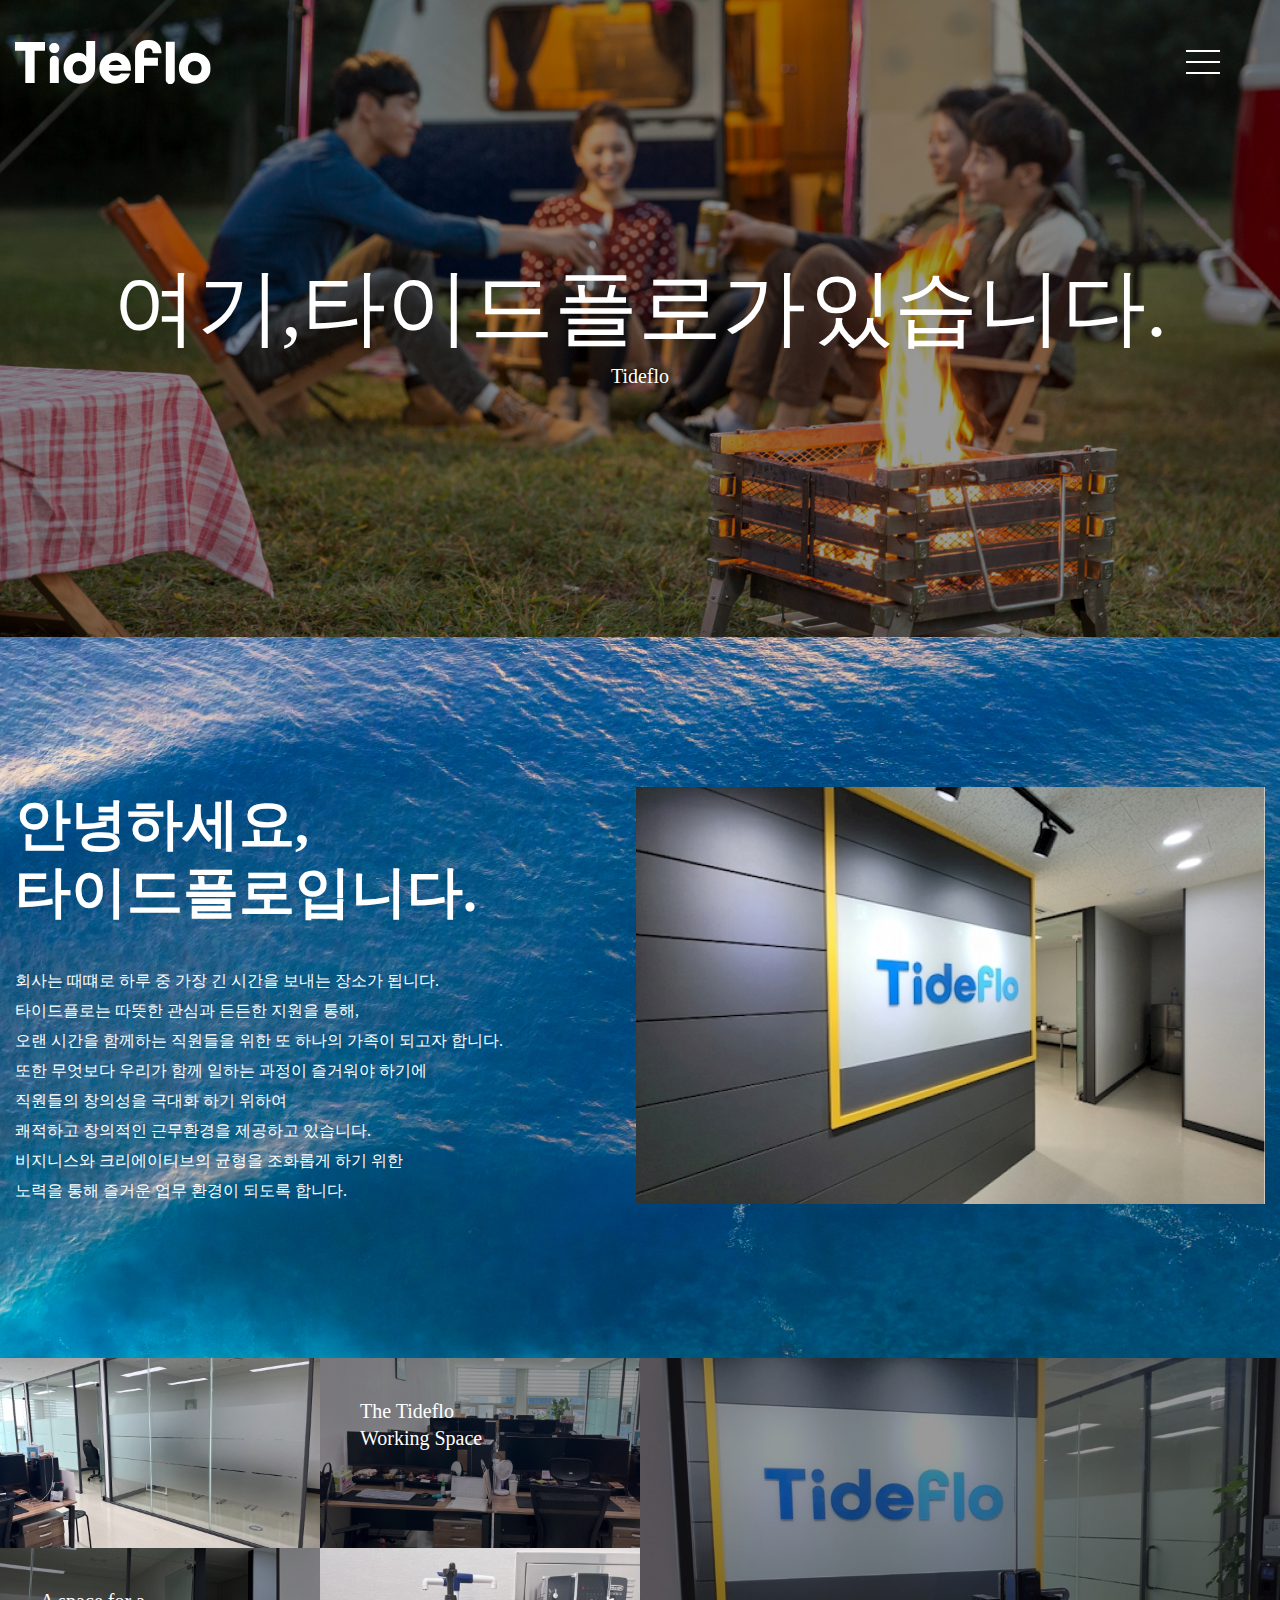
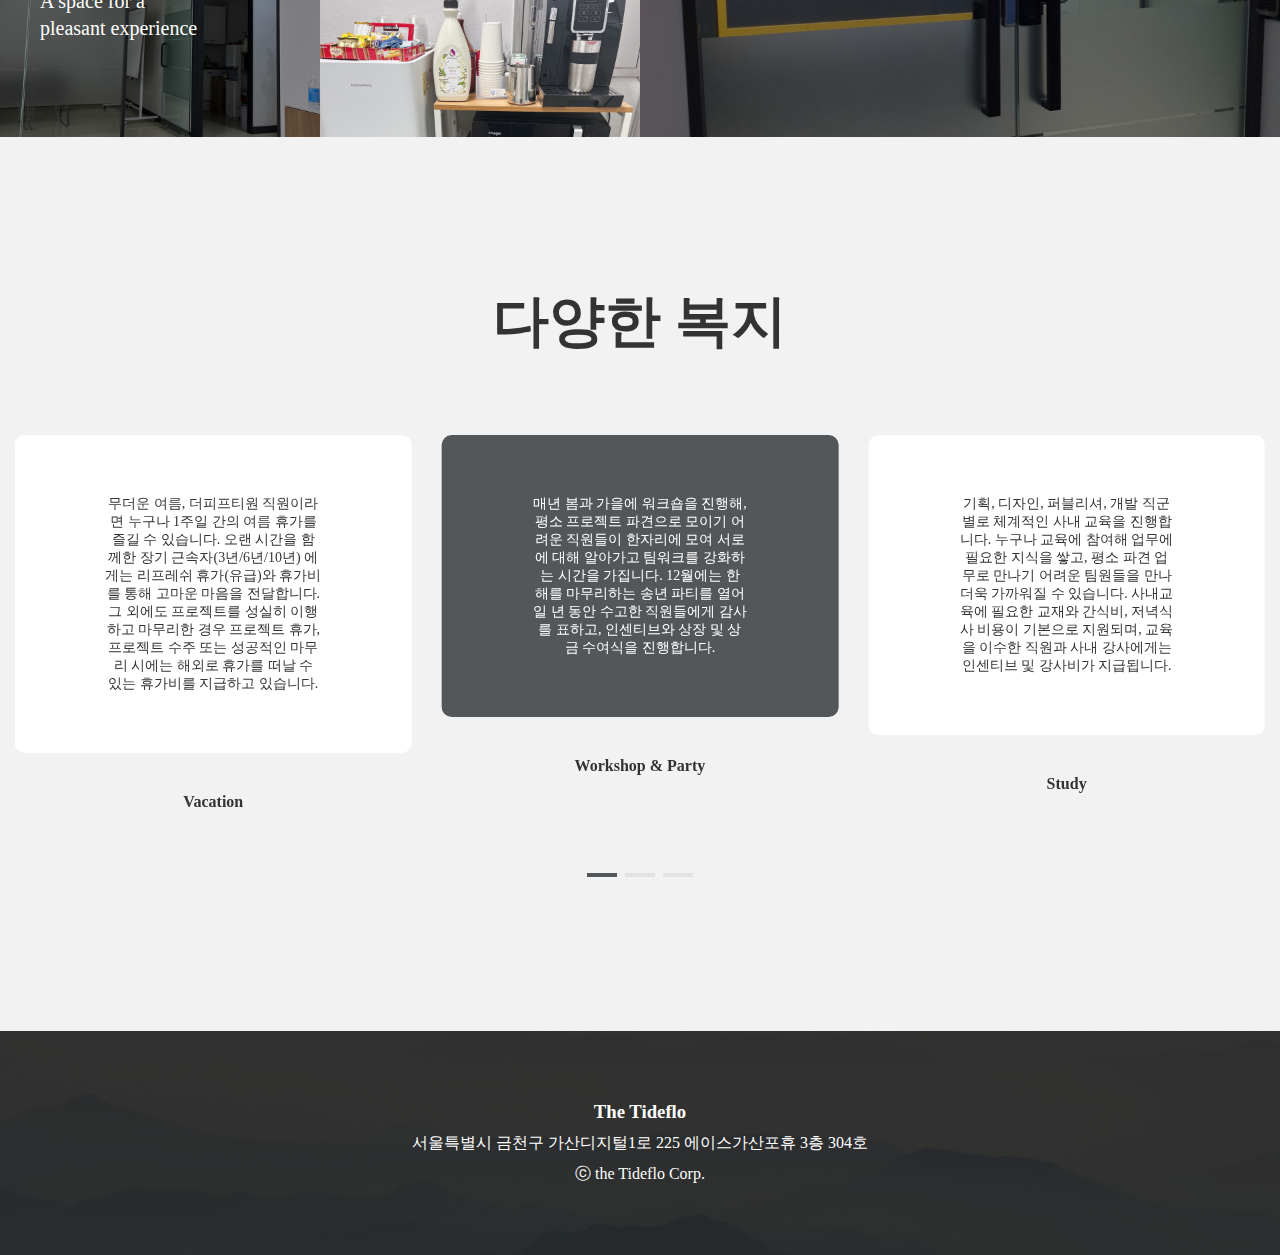
==== culture.html @ 96a8b181 "2022-05-13 first" ====
<!DOCTYPE html>
<html lang="ko">

<head>
    <meta charset="UTF-8">
    <meta http-equiv="X-UA-Compatible" content="IE=edge">
    <meta name="viewport" content="width=device-width, initial-scale=1.0">
    <meta name="description" content="고객과 함께 시너지를 만들어내고 혁신의 선순환 구조를 만들 줄 아는 우리. 지속 가능한 플랫폼의 미래에 타이드플로가 함께합니다.">
    <meta name="og:title" content="타이드플로 - 트렌드를 선도하는 디지털 에이전시">
    <meta name="og:description" content="고객과 함께 시너지를 만들어내고 혁신의 선순환 구조를 만들 줄 아는 우리. 지속 가능한 플랫폼의 미래에 타이드플로가 함께합니다.">
    <meta name="naver-site-verification" content="a3b7aebaa3f7cb383e53a274d312bf84dd3ff3dd">
    <title>Tideflo - 문화</title>

    <!-- 파비콘 -->
    <link rel="apple-touch-icon" sizes="57x57" href="assets/img/favicon/apple-icon-57x57.png">
    <link rel="apple-touch-icon" sizes="60x60" href="/assets/img/favicon/apple-icon-60x60.png">
    <link rel="apple-touch-icon" sizes="72x72" href="/assets/img/favicon/apple-icon-72x72.png">
    <link rel="apple-touch-icon" sizes="76x76" href="/assets/img/favicon/apple-icon-76x76.png">
    <link rel="apple-touch-icon" sizes="114x114" href="/assets/img/favicon/apple-icon-114x114.png">
    <link rel="apple-touch-icon" sizes="120x120" href="/assets/img/favicon/apple-icon-120x120.png">
    <link rel="apple-touch-icon" sizes="144x144" href="/assets/img/favicon/apple-icon-144x144.png">
    <link rel="apple-touch-icon" sizes="152x152" href="/assets/img/favicon/apple-icon-152x152.png">
    <link rel="apple-touch-icon" sizes="180x180" href="/assets/img/favicon/apple-icon-180x180.png">
    <link rel="icon" type="image/png" sizes="192x192" href="/assets/img/favicon/android-icon-192x192.png">
    <link rel="icon" type="image/png" sizes="32x32" href="/assets/img/favicon/favicon-32x32.png">
    <link rel="icon" type="image/png" sizes="96x96" href="/assets/img/favicon/favicon-96x96.png">
    <link rel="icon" type="image/png" sizes="16x16" href="/assets/img/favicon/favicon-16x16.png">
    <link rel="manifest" href="/assets/img/favicon/manifest.json">
    <meta name="msapplication-TileColor" content="#ffffff">
    <meta name="msapplication-TileImage" content="/assets/img/favicon/ms-icon-144x144.png">
    <meta name="theme-color" content="#222">

    <link rel="stylesheet" href="assets/css/common/common.css">
    <link rel="stylesheet" href="assets/css/common/layout.css">
    <link rel="stylesheet" href="assets/css/common/button.css">
    <link rel="stylesheet" href="assets/css/common/style.css">
    <link rel="stylesheet" href="assets/css/scss/layout.css">
    <link rel="stylesheet" href="assets/css/scss/culture.css">
    <link rel="stylesheet" href="assets/css/scss/animation.css">

    <!-- Material-Icon -->
    <link rel="stylesheet"
        href="https://fonts.sandbox.google.com/css2?family=Material+Symbols+Outlined:opsz,wght,FILL,GRAD@20..48,100..700,0..1,-50..200" />
    <!-- Material-Icon -->

    <!-- Swiper -->
    <link rel="stylesheet" href="assets/css/plugin/swiper-bundle.min.css">
    <!-- Swiper -->

    <script src="assets/js/lib/jquery.js"></script>
    <script src="assets/js/layout/header.js"></script>

</head>

<body>

    <header>
        <div class="header_inner">
            <h1 class="logo"><a href="#;"><img src="assets/img/common/logo.svg" alt="Logo"> </a></h1>
            <button id="gnb_btn">
                <span></span>
                <span></span>
                <span></span>
            </button>
        </div>
        <nav>
            <div class="nav_inner">
                <ul class="gnb">
                    <li><a href="#;">Home</a></li>
                    <li><a href="#;">Culture</a></li>
                    <li><a href="#;">Recruit</a></li>
                    <li><a href="#;">Contact us</a></li>
                </ul>
            </div>
        </nav>
    </header>

    <section class="section culture_visual_main">
        <div class="culture_visual_pos">
            <div class="culture_visual_overlay"></div>
            <div class="culture_visual_img">
                <img src="assets/img/layout/culture/visual.jpg" alt="img">
            </div>
            <div class="culture_visual_txt">
                <p>
                    <span>여기, </span><span> 타이드플로가</span> <span>있습니다.</span>
                </p>
                <span>Tideflo</span>
            </div>
        </div>
    </section>

    <section class="section culture_con01">
        <div class="con01_bg" style="background-image:url(./assets/img/layout/culture/con01_bg.jpg);">
            <div class="container">
                <div>
                    <div class="txt_box">
                        <h3>
                            안녕하세요,<br>
                            타이드플로입니다.
                        </h3>
                        <p>
                            회사는 때떄로 하루 중 가장 긴 시간을 보내는 장소가 됩니다.<br>
                            타이드플로는 따뜻한 관심과 든든한 지원을 통해,<br>
                            오랜 시간을 함께하는 직원들을 위한 또 하나의 가족이 되고자 합니다.<br>
                            또한 무엇보다 우리가 함께 일하는 과정이 즐거워야 하기에<br>
                            직원들의 창의성을 극대화 하기 위하여<br>
                            쾌적하고 창의적인 근무환경을 제공하고 있습니다.<br>
                            비지니스와 크리에이티브의 균형을 조화롭게 하기 위한<br>
                            노력을 통해 즐거운 업무 환경이 되도록 합니다.
                        </p>
                    </div>
                    <div class="img_box">
                        <img src="assets/img/layout/culture/con01_right_img.jpg" alt="img">
                    </div>
                </div>
            </div>
        </div>
    </section>

    <section class="section culture_con02">
        <div>
            <div class="left_box">
                <div>
                    <img src="assets/img/layout/culture/con02_img01.jpg" alt="img">
                </div>
                <div>
                    <p>
                        The Tideflo<br>
                        Working Space
                    </p>
                    <img src="assets/img/layout/culture/con02_img02.jpg" alt="img">
                    <div class="overlay"></div>
                </div>
                <div>
                    <p>
                        A space for a<br>
                        pleasant experience
                    </p>
                    <img src="assets/img/layout/culture/con02_img03.jpg" alt="img">
                    <div class="overlay"></div>
                </div>
                <div>
                    <img src="assets/img/layout/culture/con02_img04.jpg" alt="img">
                </div>
            </div>
            <div class="right_box">
                <div>
                    <img src="assets/img/layout/culture/con02_img05.jpg" alt="img">
                    <div class="overlay"></div>
                </div>
            </div>
        </div>
    </section>

    <section class="section culture_con03">
        <div class="con03_bg">
            <h2>다양한 복지</h2>

            <div class="swiper mySwiper">
                <div class="swiper-wrapper">

                    <div class="swiper-slide">
                        <div class="txt_wrap">
                            <div class="txt_padding">
                                <div>
                                    <p>
                                        매년 봄과 가을에 워크숍을 진행해, 평소 프로젝트 파견으로 모이기
                                        어려운 직원들이 한자리에 모여 서로에 대해 알아가고 팀워크를 강화하는
                                        시간을 가집니다. 12월에는 한 해를 마무리하는 송년 파티를 열어 일 년 동안
                                        수고한 직원들에게 감사를 표하고, 인센티브와 상장 및 상금 수여식을
                                        진행합니다.
                                    </p>
                                </div>
                            </div>
                        </div>
                        <h4>Workshop & Party</h4>
                    </div>
                    <div class="swiper-slide">
                        <div class="txt_wrap">
                            <div class="txt_padding">
                                <div>
                                    <p>
                                        기획, 디자인, 퍼블리셔, 개발 직군 별로 체계적인 사내 교육을 진행합니다.
                                        누구나 교육에 참여해 업무에 필요한 지식을 쌓고, 평소 파견 업무로
                                        만나기 어려운 팀원들을 만나 더욱 가까워질 수 있습니다. 사내교육에
                                        필요한 교재와 간식비, 저녁식사 비용이 기본으로 지원되며, 교육을 이수한
                                        직원과 사내 강사에게는 인센티브 및 강사비가 지급됩니다.
                                    </p>
                                </div>
                            </div>
                        </div>
                        <h4>Study</h4>
                    </div>
                    <div class="swiper-slide">
                        <div class="txt_wrap">
                            <div class="txt_padding">
                                <div>
                                    <p>
                                        무더운 여름, 더피프티원 직원이라면 누구나 1주일 간의 여름 휴가를
                                        즐길 수 있습니다. 오랜 시간을 함께한 장기 근속자(3년/6년/10년) 에게는
                                        리프레쉬 휴가(유급)와 휴가비를 통해 고마운 마음을 전달합니다.
                                        그 외에도 프로젝트를 성실히 이행하고 마무리한 경우 프로젝트 휴가,
                                        프로젝트 수주 또는 성공적인 마무리 시에는 해외로 휴가를 떠날 수 있는
                                        휴가비를 지급하고 있습니다.
                                    </p>
                                </div>
                            </div>
                        </div>
                        <h4>Vacation</h4>
                    </div>

                </div>
                <div class="swiper-pagination"></div>
            </div>
        </div>
    </section>

    <footer>
        <div class="footer_wrap">
            <div class="footer_cont">
                <div class="footer_desc">
                    <h3>The Tideflo</h3>
                    <address>
                        <p>서울특별시 금천구 가산디지털1로 225 에이스가산포휴 3층 304호</p>
                    </address>
                    <copyright>ⓒ the Tideflo Corp.</copyright>
                </div>
            </div>
        </div>
    </footer>

    <script src="assets/js/plugin/swiper-bundle.min.js"></script>

    <script>
        var swiper = new Swiper(".mySwiper", {
            slidesPerView: 3,
            autoplay:true,
            centeredSlides: true,
            spaceBetween: 30,
            slidesPerGroup: 1,
            loop: Infinity,
            loopFillGroupWithBlank: true,
            pagination: {
                el: ".swiper-pagination",
                clickable: true,
            },
            breakpoints: { //반응형 조건 속성
                320: { //640 이상일 경우
                slidesPerView: 1, //레이아웃 2열
                },
                640: { //640 이상일 경우
                slidesPerView: 1.5, //레이아웃 2열
                },
                1200: {
                slidesPerView: 3,
                },
            }
        });
    </script>

</body>

</html>
---- assets/css/common/common.css ----
﻿html, body {margin:0; padding:0; width:100%; background-color: #fff; font-family: 'NSG R', 'Nanum Gothic', 'sans-serif'  !important; margin:0; color: #000;} 
h1, h2, h3, h4, h5{margin:0;}
dt, dd, dl{margin:0; padding:0;}
ul, ol, li {list-style: none; margin:0; padding:0;}

input, button {outline: none; border:none; color:#333; background:none;}
input::placeholder, textarea::placeholder {color:#aaa; word-break: keep-all;}
button{cursor:pointer; margin:0; padding:0; font-family:'NSG R'}

input{box-sizing:border-box;}
input[type=text], input[type=password] {border:none; height: 40px; font-size: 16px; vertical-align: top; font-family: 'NSG R' !important;}
textarea {width:100%; border:none; font-size: 16px; font-family: 'NSG R' !important; outline: none; resize: none; line-height: 24px; border-radius: 5px; min-height: 100px;}

a {text-decoration: none; color:#000;}
a, span {display:inline-block;}
p {margin:0; padding:0;}
a, span, p {word-break: break-all;}
a, button, span, input, ul, li, div {-webkit-tap-highlight-color : transparent; }
table {border-spacing: 0; border-collapse:collapse;}
---- assets/css/common/layout.css ----
body{background:#fff; font-family: 'NSG R'; color:#333;}
---- assets/css/common/button.css ----
﻿.btn {cursor:pointer; outline: none; display: inline-block; -ms-user-select: none; -moz-user-select: -moz-none; -webkit-user-select: none; -khtml-user-select: none; user-select:none; cursor: pointer; padding:0;}
.btn:hover{background-color:#000; color:#fff;}

.btn-default {cursor: default;}
.btn.default-cursor {cursor: default;}

.btn-primary{height:50px; line-height:48px; color:#333; border:1px solid #333; box-sizing:border-box; border-radius:5px;}
.btn-blue {background-color:#4499F3; height:50px; line-height:48px; color:#fff; box-sizing:border-box; border-radius:5px;}
.btn-gray {background-color:#f4f4f4; height:50px; line-height:48px; color:#333; box-sizing:border-box; border-radius:5px;}
.btn-white {border:1px solid white; color:white !important; border-radius:60px; height:50px; line-height:48px; border-radius: 60px; color:rgba(0, 0, 0, 0.7);}

.btn-underline {border-bottom:1px solid #fff; height:50px; line-height:48px; padding:0; color:rgba(255, 255, 255, 0.7);}
.btn-disabled {opacity: 0.3;}
---- assets/css/common/style.css ----
﻿@font-face {
	font-family: 'NSG B'; /* 폰트 패밀리 이름 주기*/
	src: url('../../font/NotoSansCJKkr-Bold.otf'); /*폰트 파일 주소*/
}

@font-face {
	font-family: 'NSG L'; /* 폰트 패밀리 이름 주기*/
	src: url('../../font/NotoSansCJKkr-Light.otf'); /*폰트 파일 주소*/
}

@font-face {
	font-family: 'NSG M'; /* 폰트 패밀리 이름 주기*/
	src: url('../../font/NotoSansCJKkr-Medium.otf'); /*폰트 파일 주소*/
}

@font-face {
	font-family: 'NSG R'; /* 폰트 패밀리 이름 주기*/
	src: url('../../font/NotoSansCJKkr-Regular.otf'); /*폰트 파일 주소*/
}

@font-face {
	font-family: 'NSG T'; /* 폰트 패밀리 이름 주기*/
	src: url('../../font/NotoSansCJKkr-Thin.otf'); /*폰트 파일 주소*/
}

@import url(http://fonts.googleapis.com/earlyaccess/nanumgothic.css);

@font-face {
	font-family: 'Material Icons';
	font-style: normal;
	font-weight: 400;
	src: url(https://example.com/MaterialIcons-Regular.eot); /* For IE6-8 */
	src: local('Material Icons'),
	  local('MaterialIcons-Regular'),
	  url(https://example.com/MaterialIcons-Regular.woff2) format('woff2'),
	  url(https://example.com/MaterialIcons-Regular.woff) format('woff'),
	  url(https://example.com/MaterialIcons-Regular.ttf) format('truetype');
  }

  .material-icons {
    font-family: 'Material Icons';
    font-weight: normal;
    font-style: normal;
    font-size: 24px;  /* Preferred icon size */
    display: inline-block;
    line-height: 1;
    text-transform: none;
    letter-spacing: normal;
    word-wrap: normal;
    white-space: nowrap;
    direction: ltr;
  
    /* Support for all WebKit browsers. */
    -webkit-font-smoothing: antialiased;
    /* Support for Safari and Chrome. */
    text-rendering: optimizeLegibility;
  
    /* Support for Firefox. */
    -moz-osx-font-smoothing: grayscale;
  
    /* Support for IE. */
    font-feature-settings: 'liga';
  }

.card {background-color: #fff; box-shadow: 0px 2px 6px rgba(0, 0, 0, 0.2); border-radius: 5px;}
.card-blue {background-color: #2f36bb; box-shadow: 0px 2px 6px rgba(0, 0, 0, 0.2); border-radius: 5px;}

.text-overflow {overflow: hidden; text-overflow: ellipsis; white-space: nowrap;}
.text-overflow-line2 {overflow: hidden; text-overflow: ellipsis; white-space: normal; word-wrap: break-word; display: -webkit-box !important; -webkit-line-clamp: 2; -webkit-box-orient: vertical;}
.text-overflow-line3 {overflow: hidden; text-overflow: ellipsis; white-space: normal; word-wrap: break-word; display: -webkit-box !important; -webkit-line-clamp: 3; -webkit-box-orient: vertical;}

.o-hidden {overflow: hidden;}
.o-auto {overflow: auto;}
.o-visible {overflow: visible;}

.oy-hidden {overflow-y: hidden;}
.oy-auto {overflow-y: auto;}
.oy-visible {overflow-y: visible;}

.ox-hidden {overflow-x: hidden;}
.ox-auto {overflow-x: auto;}
.ox-visible {overflow-x: visible;}

.text-center {text-align: center;}
.text-left {text-align: left;}
.text-right {text-align: right;}

.f-bold {font-family: 'NSG B' !important;}
.f-light {font-family: 'NSG L' !important;}
.f-medium {font-family: 'NSG M' !important;}
.f-regular {font-family: 'NSG R' !important;}
.f-thin {font-family: 'NSG T' !important;}

.f-os-b {font-family: 'OS B' !important;}
.f-os-l {font-family: 'OS L' !important;}
.f-os-eb {font-family: 'OS EB' !important;}
.f-os-r {font-family: 'OS R' !important;}
.f-os-sb {font-family: 'OS SB' !important;}

.position-relative {position: relative;}
.position-absolute {position: absolute;}
.position-fixed {position: fixed;}

.position-l0 {left:0;}
.position-l5 {left:5px;}
.position-l10 {left:10px;}
.position-l15 {left:15px;}
.position-l20 {left:20px;}
.position-l25 {left:25px;}
.position-l30 {left:30px;}
.position-per-l50 {left:50%;}

.position-r0 {right:0;}
.position-r5 {right:5px;}
.position-r10 {right:10px;}
.position-r15 {right:15px;}
.position-r20 {right:20px;}
.position-r25 {right:25px;}
.position-r30 {right:30px;}
.position-per-r50 {right:50%;}

.position-t0 {top:0;}
.position-t5 {top:5px;}
.position-t10 {top:10px;}
.position-t15 {top:15px;}
.position-t20 {top:20px;}
.position-t25 {top:25px;}
.position-t30 {top:30px;}
.position-per-t50 {top:50%;}

.position-b0 {bottom:0;}
.position-b5 {bottom:5px;}
.position-b10 {bottom:10px;}
.position-b15 {bottom:15px;}
.position-b20 {bottom:20px;}
.position-b25 {bottom:25px;}
.position-b30 {bottom:30px;}
.position-per-b50 {bottom:50%;}

.space-nw {white-space: nowrap;}

.f-size58 {font-size:58px;}
.f-size48 {font-size:48px;}
.f-size45 {font-size:45px;}
.f-size44 {font-size:44px;}
.f-size40 {font-size:40px;}
.f-size37 {font-size:37px;}
.f-size36 {font-size:36px;}
.f-size34 {font-size:34px;}
.f-size32 {font-size:32px;}
.f-size28 {font-size:28px;}
.f-size26 {font-size:26px;}
.f-size24 {font-size:24px;}
.f-size22 {font-size:22px;}
.f-size20 {font-size:20px;}
.f-size19 {font-size:19px;}
.f-size18 {font-size:18px;}
.f-size16 {font-size:16px;} 
.f-size15 {font-size:15px;}
.f-size14 {font-size:14px;}
.f-size13 {font-size:13px;}
.f-size12 {font-size:12px;}
.f-size10 {font-size:10px;}
.f-size0 {font-size:0px;}

.f-underline {text-decoration: underline;}
.f-linethrough {text-decoration: line-through;}

.c-base{color:#000000;}
.c-white {color:#fff;}
.c-black {color:#000;}
.c-blue{color:#2f36bb}
.c-green {color:#5CA4B1;}
.c-red {color:#ff0000;}
.c-dark {color:#666666;}
.c-3 {color: #5C5C5C;}
.c-6 {color: #A8A8A8;}
.c-ae {color:#aeaeae;}
.c-9 {color:#BFBFBF;}
.c-yellow {color:#fec926;}



.d-none {display:none !important;}
.d-inline-block {display: inline-block;}
.d-block {display: block;}
.d-inline {display:inline;}
.d-flex {display:flex;}
.d-flex-wrap {flex-wrap: wrap;}
.d-flex-jc {justify-content: center;}
.d-flex-sb {justify-content: space-between;}
.d-flex-ai {align-items: center;}
.d-m-standard {width:360px; padding:0 16px; margin:auto; box-sizing:border-box;}
.d-p-standard {width:360px; padding:0 calc((100% - 360px) / 2);}
.d-h-full {height:100%;}
.d-w-full {width:100%;}
.d-w-half {width:50%;}

.bg-white {background-color:#fff;}
.bg-light {background-color:#FAFAFB;}
.bg-gray {background-color: #f4f4f4;}
.bg-blue{background-color:#2f36bb}

.fload-right {float: right !important;}
.fload-left {float: left !important;}

.vertical-t {vertical-align: top;}
.vertical-m {vertical-align: middle;}
.vertical-b {vertical-align: bottom;}

.margin-auto{margin:auto;}
.margin0 {margin:0px;}
.margin5 {margin:5px;}
.margin10 {margin:10px;}
.margin15 {margin:15px;}
.margin20 {margin:20px;}
.margin25 {margin:25px;}
.margin30 {margin:30px;}
.margin35 {margin:35px;}
.margin40 {margin:40px;}
.margin50 {margin:50px;}
.margin60 {margin:60px;}
.margin65 {margin:65px;}
.margin70 {margin:70px;}
.margin80 {margin:80px;}
.margin90 {margin:90px;}
.margin100 {margin:100px;}

.mb-auto {margin-bottom: auto;}
.mb-0 {margin-bottom:0px;}
.mb-5 {margin-bottom:5px;}
.mb-10 {margin-bottom:10px;}
.mb-15 {margin-bottom:15px;}
.mb-20 {margin-bottom:20px;}
.mb-25 {margin-bottom:25px;}
.mb-30 {margin-bottom:30px;}
.mb-35 {margin-bottom:35px;}
.mb-40 {margin-bottom:40px;}
.mb-50 {margin-bottom:50px;}
.mb-60 {margin-bottom:60px;}
.mb-65 {margin-bottom:65px;}
.mb-70 {margin-bottom:70px;}
.mb-80 {margin-bottom:80px;}
.mb-90 {margin-bottom:90px;}
.mb-100 {margin-bottom:100px;}

.mt-auto {margin-top:auto;}
.mt-0 {margin-top:0px;}
.mt-5 {margin-top:5px;}
.mt-10 {margin-top:10px;}
.mt-15 {margin-top:15px;}
.mt-20 {margin-top:20px;}
.mt-25 {margin-top:25px;}
.mt-30 {margin-top:30px;}
.mt-35 {margin-top:35px;}
.mt-40 {margin-top:40px;}
.mt-45 {margin-top:45px;}
.mt-50 {margin-top:50px;}
.mt-60 {margin-top:60px;}
.mt-65 {margin-top:65px;}
.mt-70 {margin-top:70px;}
.mt-80 {margin-top:80px;}
.mt-90 {margin-top:90px;}
.mt-100 {margin-top:100px;}

.ml-auto {margin-left:auto;}
.ml-0 {margin-left:0px;}
.ml-5 {margin-left:5px;}
.ml-10 {margin-left:10px;}
.ml-15 {margin-left:15px;}
.ml-20 {margin-left:20px;}
.ml-25 {margin-left:25px;}
.ml-30 {margin-left:30px;}
.ml-35 {margin-left:35px;}
.ml-40 {margin-left:40px;}
.ml-50 {margin-left:50px;}
.ml-60 {margin-left:60px;}
.ml-65 {margin-left:65px;}
.ml-70 {margin-left:70px;}
.ml-80 {margin-left:80px;}
.ml-90 {margin-left:90px;}
.ml-100 {margin-left:100px;}

.mr-auto {margin-right:auto;}
.mr-0 {margin-right:0px;}
.mr-5 {margin-right:5px;}
.mr-10 {margin-right:10px;}
.mr-15 {margin-right:15px;}
.mr-20 {margin-right:20px;}
.mr-25 {margin-right:25px;}
.mr-30 {margin-right:30px;}
.mr-32 {margin-right:32px;}
.mr-35 {margin-right:35px;}
.mr-40 {margin-right:40px;}
.mr-50 {margin-right:50px;}
.mr-60 {margin-right:60px;}
.mr-65 {margin-right:65px;}
.mr-70 {margin-right:70px;}
.mr-80 {margin-right:80px;}
.mr-90 {margin-right:90px;}
.mr-100 {margin-right:100px;}


.padding0 {padding:0px;}
.padding5 {padding:5px;}
.padding10 {padding:10px;}
.padding15 {padding:15px;}
.padding20 {padding:20px;}
.padding25 {padding:25px;}
.padding30 {padding:30px;}
.padding35 {padding:35px;}
.padding40 {padding:40px;}
.padding50 {padding:50px;}
.padding60 {padding:60px;}
.padding65 {padding:65px;}
.padding70 {padding:70px;}
.padding80 {padding:80px;}
.padding90 {padding:90px;}
.padding100 {padding:100px;}

.pb-0 {padding-bottom:0px;}
.pb-5 {padding-bottom:5px;}
.pb-10 {padding-bottom:10px;}
.pb-15 {padding-bottom:15px;}
.pb-20 {padding-bottom:20px;}
.pb-25 {padding-bottom:25px;}
.pb-30 {padding-bottom:30px;}
.pb-35 {padding-bottom:35px;}
.pb-40 {padding-bottom:40px;}
.pb-50 {padding-bottom:50px;}
.pb-60 {padding-bottom:60px;}
.pb-65 {padding-bottom:65px;}
.pb-70 {padding-bottom:70px;}
.pb-80 {padding-bottom:80px;}
.pb-90 {padding-bottom:90px;}
.pb-100 {padding-bottom:100px;}

.pt-0 {padding-top:0px;}
.pt-5 {padding-top:5px;}
.pt-10 {padding-top:10px;}
.pt-15 {padding-top:15px;}
.pt-20 {padding-top:20px;}
.pt-25 {padding-top:25px;}
.pt-30 {padding-top:30px;}
.pt-35 {padding-top:35px;}
.pt-40 {padding-top:40px;}
.pt-50 {padding-top:50px;}
.pt-60 {padding-top:60px;}
.pt-65 {padding-top:65px;}
.pt-70 {padding-top:70px;}
.pt-80 {padding-top:80px;}
.pt-90 {padding-top:90px;}
.pt-100 {padding-top:100px;}

.pl-0 {padding-left:0px;}
.pl-5 {padding-left:5px;}
.pl-10 {padding-left:10px;}
.pl-15 {padding-left:15px;}
.pl-20 {padding-left:20px;}
.pl-25 {padding-left:25px;}
.pl-30 {padding-left:30px;}
.pl-35 {padding-left:35px;}
.pl-40 {padding-left:40px;}
.pl-50 {padding-left:50px;}
.pl-60 {padding-left:60px;}
.pl-65 {padding-left:65px;}
.pl-70 {padding-left:70px;}
.pl-80 {padding-left:80px;}
.pl-90 {padding-left:90px;}
.pl-100 {padding-left:100px;}

.pr-0 {padding-right:0px;}
.pr-5 {padding-right:5px;}
.pr-10 {padding-right:10px;}
.pr-15 {padding-right:15px;}
.pr-20 {padding-right:20px;}
.pr-25 {padding-right:25px;}
.pr-30 {padding-right:30px;}
.pr-35 {padding-right:35px;}
.pr-40 {padding-right:40px;}
.pr-50 {padding-right:50px;}
.pr-60 {padding-right:60px;}
.pr-65 {padding-right:65px;}
.pr-70 {padding-right:70px;}
.pr-80 {padding-right:80px;}
.pr-90 {padding-right:90px;}
.pr-100 {padding-right:100px;}

hr {margin-top: 20px; margin-bottom: 20px; background-color:#ececec; width: 100%; height:1px; box-shadow: none; border:none}
hr.blue {background-color:#2f36bb;}
hr.white {background-color:#fff; }

.b-shadow{box-shadow:0 2px 6px rgba(0, 0, 0, .2); border-radius:5px;}
.shadow0{box-shadow:none;}
.clearfix:after{content: ''; display:block; clear:both;}

@media(max-width:699px) {
	.d-m-standard {width:90%; margin-left:5%; margin-right:5%;}
	.d-p-standard {width:90%; padding-left:5%; padding-right:5%;}
	.d-w-half {width:50%; padding-left:5%; padding-right:5%; display:inline-block;}
}
---- assets/css/scss/layout.css ----
@charset "UTF-8";
/*반응형 화면 크기*/
/*반응형, 브라우저 크기가 767px 이하일때*/
/*반응형, 브라우저 크기가 768이상, 1023px 이하일때*/
/*반응형, 브라우저 크기가 1024px 이상일때*/
.container {
  width: 100%;
  max-width: 1400px;
  padding: 0 15px;
  margin: 0 auto;
  -webkit-box-sizing: border-box;
          box-sizing: border-box;
}

html {
  font-size: 16px;
}

body {
  background: #fff;
  font-family: 'NSG R';
  color: #333;
}

#wrap {
  position: relative;
  width: 100%;
  height: auto;
}

header {
  position: fixed;
  top: 0;
  width: 100%;
  z-index: 100;
}

header .header_inner {
  display: -webkit-box;
  display: -ms-flexbox;
  display: flex;
  -webkit-box-align: center;
      -ms-flex-align: center;
          align-items: center;
  position: relative;
  width: 100%;
  max-width: 1400px;
  height: 124px;
  margin: 0 auto;
  padding: 40px 15px;
  -webkit-box-sizing: border-box;
          box-sizing: border-box;
  z-index: 1000;
}

header .header_inner .logo {
  position: absolute;
  height: 44px;
  margin: 0;
  padding: 0;
  z-index: 1000;
}

header .header_inner .logo a {
  display: inline-block;
  width: 100%;
  height: 44px;
}

header .header_inner:after {
  content: '';
  clear: both;
  display: block;
}

header .header_inner .text_logo {
  display: none;
  position: absolute;
  left: 50%;
  top: 50%;
  -webkit-transform: translate(-50%, -50%);
          transform: translate(-50%, -50%);
}

header .header_inner #gnb_btn {
  position: absolute;
  right: 60px;
  width: 34px;
  height: 24px;
  z-index: 1000;
}

header .header_inner #gnb_btn span {
  position: absolute;
  display: block;
  width: 100%;
  height: 2px;
  background-color: #fff;
  -webkit-transition: 0.5s;
  transition: 0.5s;
}

header .header_inner #gnb_btn span:nth-child(1) {
  top: 0px;
}

header .header_inner #gnb_btn span:nth-child(2) {
  top: 50%;
  -webkit-transform: translateY(-50%);
          transform: translateY(-50%);
}

header .header_inner #gnb_btn span:nth-child(3) {
  bottom: 0px;
}

header .header_inner #gnb_btn.open span:nth-child(1) {
  -webkit-transform: rotate(45deg);
          transform: rotate(45deg);
  top: 50%;
}

header .header_inner #gnb_btn.open span:nth-child(2) {
  display: none;
}

header .header_inner #gnb_btn.open span:nth-child(3) {
  -webkit-transform: rotate(-45deg);
          transform: rotate(-45deg);
  top: 50%;
}

header nav {
  position: fixed;
  top: 0;
  left: 0;
  right: 0;
  bottom: 0;
  width: 100%;
  height: 100%;
  display: -webkit-box;
  display: -ms-flexbox;
  display: flex;
  -webkit-box-align: center;
      -ms-flex-align: center;
          align-items: center;
  -webkit-box-pack: center;
      -ms-flex-pack: center;
          justify-content: center;
  background: #1c1c1c;
  -webkit-transform: translate(0, -100%);
          transform: translate(0, -100%);
  -webkit-transition: all 900ms cubic-bezier(0.25, 0.46, 0.45, 0.94) 0s;
  transition: all 900ms cubic-bezier(0.25, 0.46, 0.45, 0.94) 0s;
}

header nav .nav_inner .gnb li {
  display: block;
  text-align: center;
  width: 100%;
}

header nav .nav_inner .gnb li a {
  position: relative;
  font-size: 3rem;
  color: #fff;
  font-family: "NSG B";
  opacity: 0.4;
}

header nav .nav_inner .gnb li a::after {
  content: '';
  position: absolute;
  left: 0;
  bottom: 0px;
  width: 1px;
  height: 20px;
  -webkit-transition: all 0.5s;
  transition: all 0.5s;
  z-index: -1;
}

header nav .nav_inner .gnb li a:hover::after {
  width: 100%;
  background: rgba(255, 0, 0, 0.4);
}

header nav .nav_inner .gnb li a:hover {
  opacity: 1;
}

@media (min-width: 768px) and (max-width: 1199px) {
  header .header_inner {
    height: 70px;
    padding: 20px 40px;
  }
  header .header_inner .logo {
    height: 35px;
  }
  header .header_inner .logo a {
    height: 35px;
  }
  header .header_inner #gnb_btn {
    right: 40px;
    width: 34px;
    height: 24px;
  }
  header .header_inner #gnb_btn span:nth-child(1) {
    top: 0px;
  }
  header .header_inner #gnb_btn span:nth-child(2) {
    top: 50%;
    -webkit-transform: translateY(-50%);
            transform: translateY(-50%);
  }
  header .header_inner #gnb_btn span:nth-child(3) {
    bottom: 0px;
  }
}

@media (max-width: 768px) {
  header .header_inner {
    height: 70px;
    padding: 20px 20px;
  }
  header .header_inner .logo {
    height: 35px;
  }
  header .header_inner .logo a {
    height: 35px;
  }
  header .header_inner .logo a img {
    height: 35px;
  }
  header .header_inner #gnb_btn {
    right: 20px;
    width: 34px;
    height: 24px;
  }
}

footer .footer_wrap {
  position: relative;
  background-image: url("../../img/common/footer/footer_bg.jpg");
  background-repeat: no-repeat;
  background-size: cover;
  background-position: center;
  text-align: center;
  padding: 70px 0;
  z-index: 100;
}

footer .footer_wrap .footer_cont .footer_desc {
  color: #fff;
  z-index: 10;
}

footer .footer_wrap .footer_cont .footer_desc h3 {
  font-family: "NSG B";
}

footer .footer_wrap .footer_cont .footer_desc address {
  padding: 10px 0;
  font-style: normal;
}

footer .footer_wrap .footer_cont .footer_desc .copyright {
  font-size: 12px;
}

footer .footer_wrap .footer_cont:after {
  content: '';
  display: block;
  position: absolute;
  top: 0;
  left: 0;
  bottom: 0;
  right: 0;
  background-color: rgba(30, 30, 30, 0.9);
  z-index: -1;
}

header.scrolled {
  -webkit-transition: all 0.3s;
  transition: all 0.3s;
  background-color: rgba(0, 0, 0, 0.8);
  -webkit-box-shadow: 0px 2px 6px rgba(0, 0, 0, 0.2);
          box-shadow: 0px 2px 6px rgba(0, 0, 0, 0.2);
}

.stop-scrolling {
  height: 100%;
  overflow: hidden;
}
/*# sourceMappingURL=layout.css.map */
---- assets/css/scss/culture.css ----
@charset "UTF-8";
/*반응형 화면 크기*/
/*반응형, 브라우저 크기가 767px 이하일때*/
/*반응형, 브라우저 크기가 768이상, 1023px 이하일때*/
/*반응형, 브라우저 크기가 1024px 이상일때*/
section.culture_visual_main .culture_visual_pos {
  height: 100%;
  position: relative;
}

section.culture_visual_main .culture_visual_pos .culture_visual_overlay {
  position: absolute;
  top: 0;
  right: 0;
  bottom: 0;
  left: 0;
  background: rgba(0, 0, 0, 0.4);
}

section.culture_visual_main .culture_visual_pos .culture_visual_img img {
  display: block;
  width: 100%;
  height: 100%;
  -o-object-fit: cover;
     object-fit: cover;
}

section.culture_visual_main .culture_visual_pos .culture_visual_txt {
  width: 100%;
  position: absolute;
  top: 50%;
  left: 50%;
  -webkit-transform: translate(-50%, -50%);
          transform: translate(-50%, -50%);
  color: #fff;
  text-align: center;
}

section.culture_visual_main .culture_visual_pos .culture_visual_txt p span {
  font-size: 84px;
  font-family: "NSG B";
}

section.culture_visual_main .culture_visual_pos .culture_visual_txt > span {
  font-size: 20px;
  font-family: "NSG M";
}

@media (min-width: 768px) and (max-width: 1199px) {
  section.culture_visual_main .culture_visual_pos .culture_visual_txt p span {
    font-size: 72px;
  }
}

@media (max-width: 768px) {
  section.culture_visual_main .culture_visual_pos .culture_visual_txt p span {
    font-size: 36px;
    display: block;
  }
}

section.culture_con01 .con01_bg {
  padding: 150px 0;
  background-repeat: no-repeat;
  background-size: cover;
  background-position: center;
}

section.culture_con01 .con01_bg .container > div {
  display: -webkit-box;
  display: -ms-flexbox;
  display: flex;
  -webkit-box-align: center;
      -ms-flex-align: center;
          align-items: center;
  -webkit-box-pack: justify;
      -ms-flex-pack: justify;
          justify-content: space-between;
}

section.culture_con01 .con01_bg .container > div .txt_box {
  color: #fff;
}

section.culture_con01 .con01_bg .container > div .txt_box h3 {
  font-family: "NSG B";
  font-size: 56px;
  line-height: 68px;
}

section.culture_con01 .con01_bg .container > div .txt_box p {
  padding-top: 40px;
  font-size: 16px;
  line-height: 30px;
}

section.culture_con01 .con01_bg .container > div .img_box img {
  width: 100%;
  height: 100%;
}

@media (min-width: 768px) and (max-width: 1199px) {
  section.culture_con01 .con01_bg {
    padding: 100px 0;
    background-repeat: no-repeat;
    background-size: cover;
    background-position: center;
  }
  section.culture_con01 .con01_bg .container > div {
    display: -webkit-box;
    display: -ms-flexbox;
    display: flex;
    -webkit-box-orient: vertical;
    -webkit-box-direction: normal;
        -ms-flex-direction: column;
            flex-direction: column;
    -webkit-box-align: center;
        -ms-flex-align: center;
            align-items: center;
    -webkit-box-pack: justify;
        -ms-flex-pack: justify;
            justify-content: space-between;
  }
  section.culture_con01 .con01_bg .container > div .txt_box {
    color: #fff;
  }
  section.culture_con01 .con01_bg .container > div .txt_box h3 {
    font-family: "NSG B";
    font-size: 51px;
    line-height: 63px;
  }
  section.culture_con01 .con01_bg .container > div .img_box {
    margin-top: 80px;
  }
  section.culture_con01 .con01_bg .container > div .img_box img {
    width: 100%;
    max-width: 500px;
    height: 100%;
  }
}

@media (max-width: 768px) {
  section.culture_con01 .con01_bg {
    padding: 50px 70px;
  }
  section.culture_con01 .con01_bg .container > div {
    -webkit-box-orient: vertical;
    -webkit-box-direction: normal;
        -ms-flex-direction: column;
            flex-direction: column;
  }
  section.culture_con01 .con01_bg .container > div .txt_box h3 {
    font-size: 26px;
    line-height: 32px;
  }
  section.culture_con01 .con01_bg .container > div .txt_box p {
    padding-top: 20px;
  }
  section.culture_con01 .con01_bg .container > div .img_box {
    margin-top: 40px;
  }
}

section.culture_con02 > div {
  display: -webkit-box;
  display: -ms-flexbox;
  display: flex;
}

section.culture_con02 > div > div {
  width: 50%;
}

section.culture_con02 > div > div > div {
  position: relative;
}

section.culture_con02 > div > div > div p {
  position: absolute;
  top: 40px;
  left: 40px;
  color: #fff;
  font-size: 20px;
  font-family: "NSG M";
  line-height: 27px;
  z-index: 10;
}

section.culture_con02 > div > div > div img {
  width: 100%;
  display: block;
}

section.culture_con02 > div > div > div .overlay {
  position: absolute;
  top: 0;
  right: 0;
  bottom: 0;
  left: 0;
  width: 100%;
  height: 100%;
  background-color: rgba(0, 0, 0, 0.4);
}

section.culture_con02 > div .left_box {
  display: -webkit-box;
  display: -ms-flexbox;
  display: flex;
  -ms-flex-wrap: wrap;
      flex-wrap: wrap;
}

section.culture_con02 > div .left_box div {
  width: 50%;
}

@media (max-width: 768px) {
  section.culture_con02 > div {
    display: block;
  }
  section.culture_con02 > div > div {
    width: 100%;
  }
  section.culture_con02 > div .left_box {
    display: block;
  }
  section.culture_con02 > div .left_box div {
    width: 100%;
  }
}

.section.culture_con03 {
  text-align: center;
  -webkit-box-sizing: border-box;
          box-sizing: border-box;
}

.section.culture_con03 .con03_bg {
  padding: 150px 15px;
  background-color: rgba(0, 0, 0, 0.05);
}

.section.culture_con03 .con03_bg h2 {
  font-family: "NSG B";
  font-size: 56px;
  line-height: 68px;
}

.section.culture_con03 .con03_bg .swiper {
  margin-top: 80px;
}

.section.culture_con03 .con03_bg .swiper .swiper-wrapper {
  height: 100%;
  padding-bottom: 70px;
}

.section.culture_con03 .con03_bg .swiper .swiper-wrapper .swiper-slide {
  background: none;
  -ms-flex-wrap: wrap;
      flex-wrap: wrap;
}

.section.culture_con03 .con03_bg .swiper .swiper-wrapper .swiper-slide .txt_wrap {
  border-radius: 10px;
  background: #fff;
}

.section.culture_con03 .con03_bg .swiper .swiper-wrapper .swiper-slide .txt_wrap .txt_padding {
  width: 100%;
  padding: 60px 90px;
  -webkit-box-sizing: border-box;
          box-sizing: border-box;
}

.section.culture_con03 .con03_bg .swiper .swiper-wrapper .swiper-slide .txt_wrap .txt_padding > div p {
  font-size: 14px;
  color: #333;
}

.section.culture_con03 .con03_bg .swiper .swiper-wrapper .swiper-slide h4 {
  margin-top: 40px;
}

.section.culture_con03 .con03_bg .swiper .swiper-wrapper .swiper-slide-active .txt_wrap {
  background-color: #53575A;
}

.section.culture_con03 .con03_bg .swiper .swiper-wrapper .swiper-slide-active .txt_wrap .txt_padding > div p {
  color: #fff;
}

.section.culture_con03 .con03_bg .swiper .swiper-pagination {
  bottom: 0;
}

.section.culture_con03 .con03_bg .swiper .swiper-pagination .swiper-pagination-bullet {
  width: 30px;
  height: 4px;
  background: rgba(83, 87, 90, 0.5);
  border-radius: 0;
}

.section.culture_con03 .con03_bg .swiper .swiper-pagination .swiper-pagination-bullet-active {
  background: #53575a;
}

@media (max-width: 768px) {
  .section.culture_con03 {
    text-align: center;
    -webkit-box-sizing: border-box;
            box-sizing: border-box;
  }
  .section.culture_con03 .con03_bg {
    padding: 50px 20px;
  }
  .section.culture_con03 .con03_bg h2 {
    font-family: "NSG B";
    font-size: 26px;
    line-height: 32px;
  }
  .section.culture_con03 .con03_bg .swiper {
    margin-top: 40px;
  }
  .section.culture_con03 .con03_bg .swiper .swiper-wrapper {
    padding-bottom: 50px;
  }
  .section.culture_con03 .con03_bg .swiper .swiper-wrapper .swiper-slide .txt_wrap .txt_padding {
    padding: 60px 80px;
  }
  .section.culture_con03 .con03_bg .swiper .swiper-wrapper .swiper-slide h4 {
    margin-top: 20px;
  }
  .section.culture_con03 .con03_bg .swiper .swiper-pagination {
    bottom: 0;
  }
}
/*# sourceMappingURL=culture.css.map */
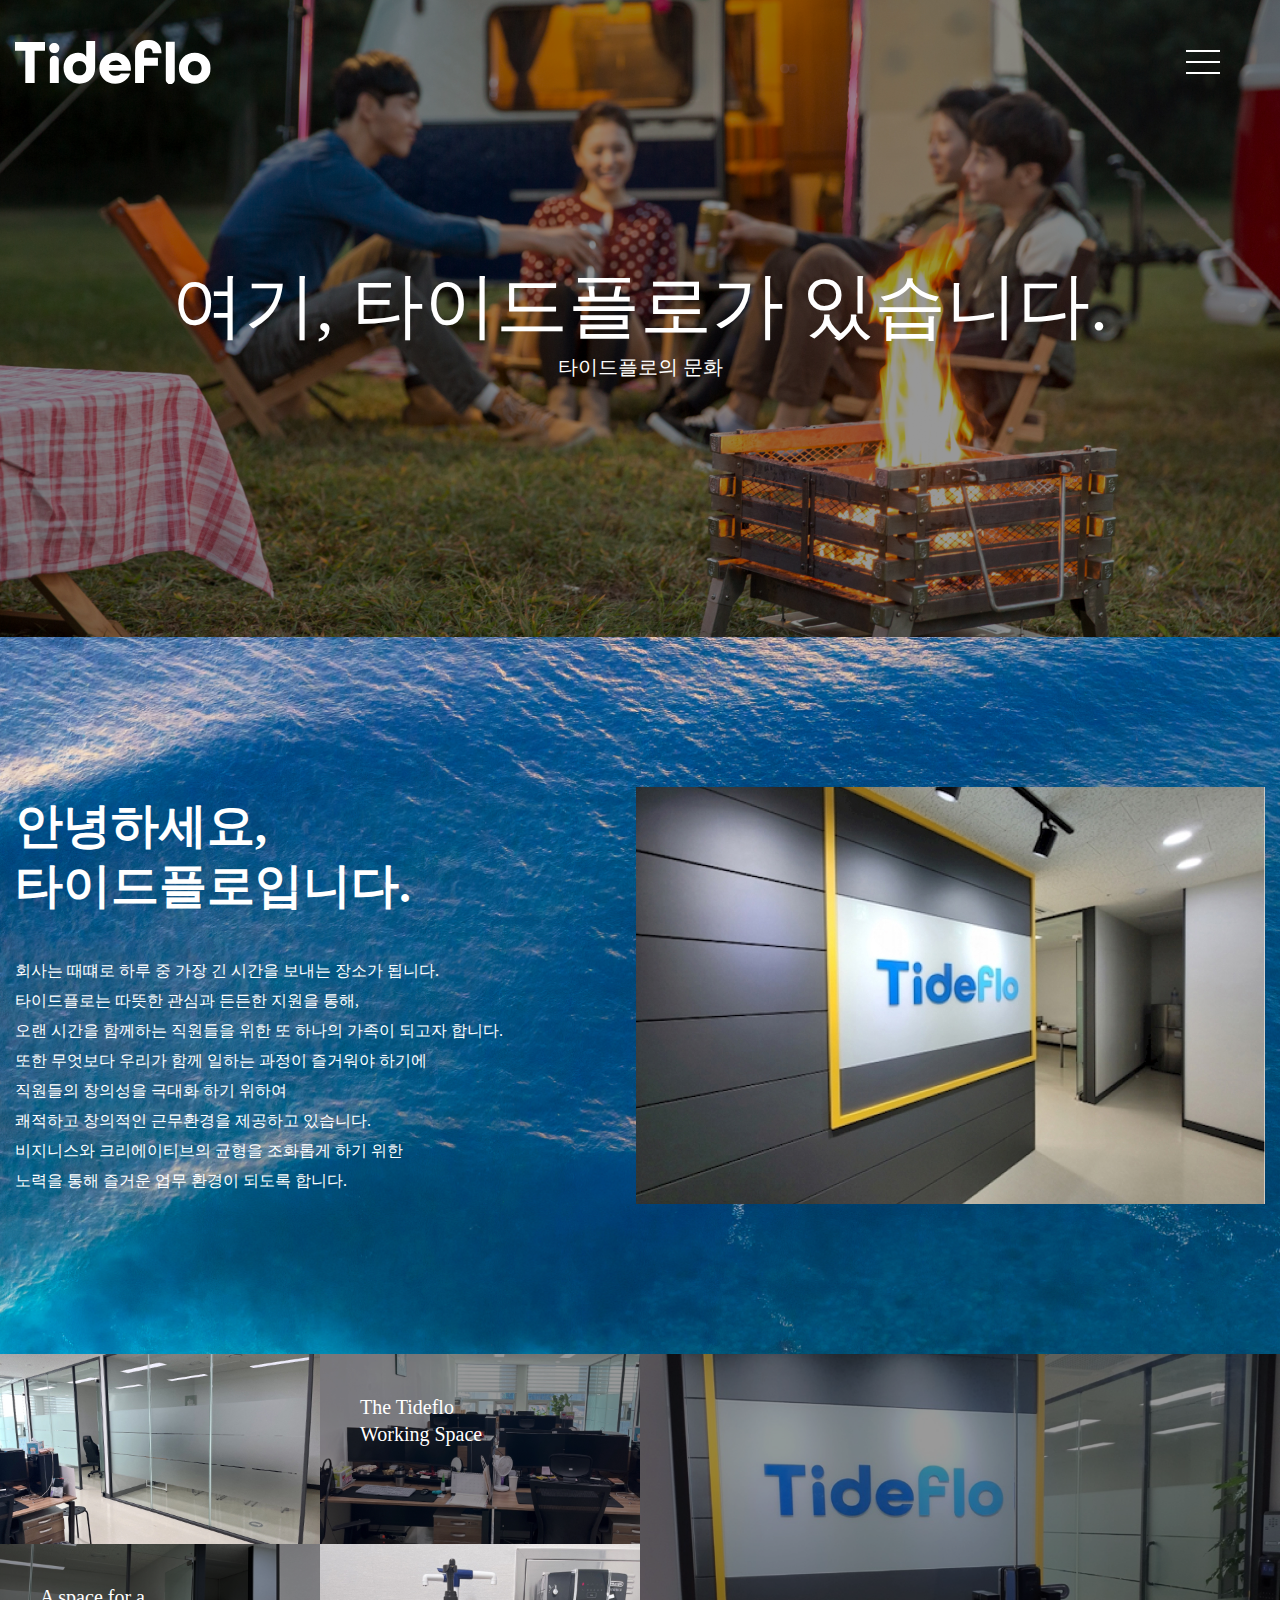
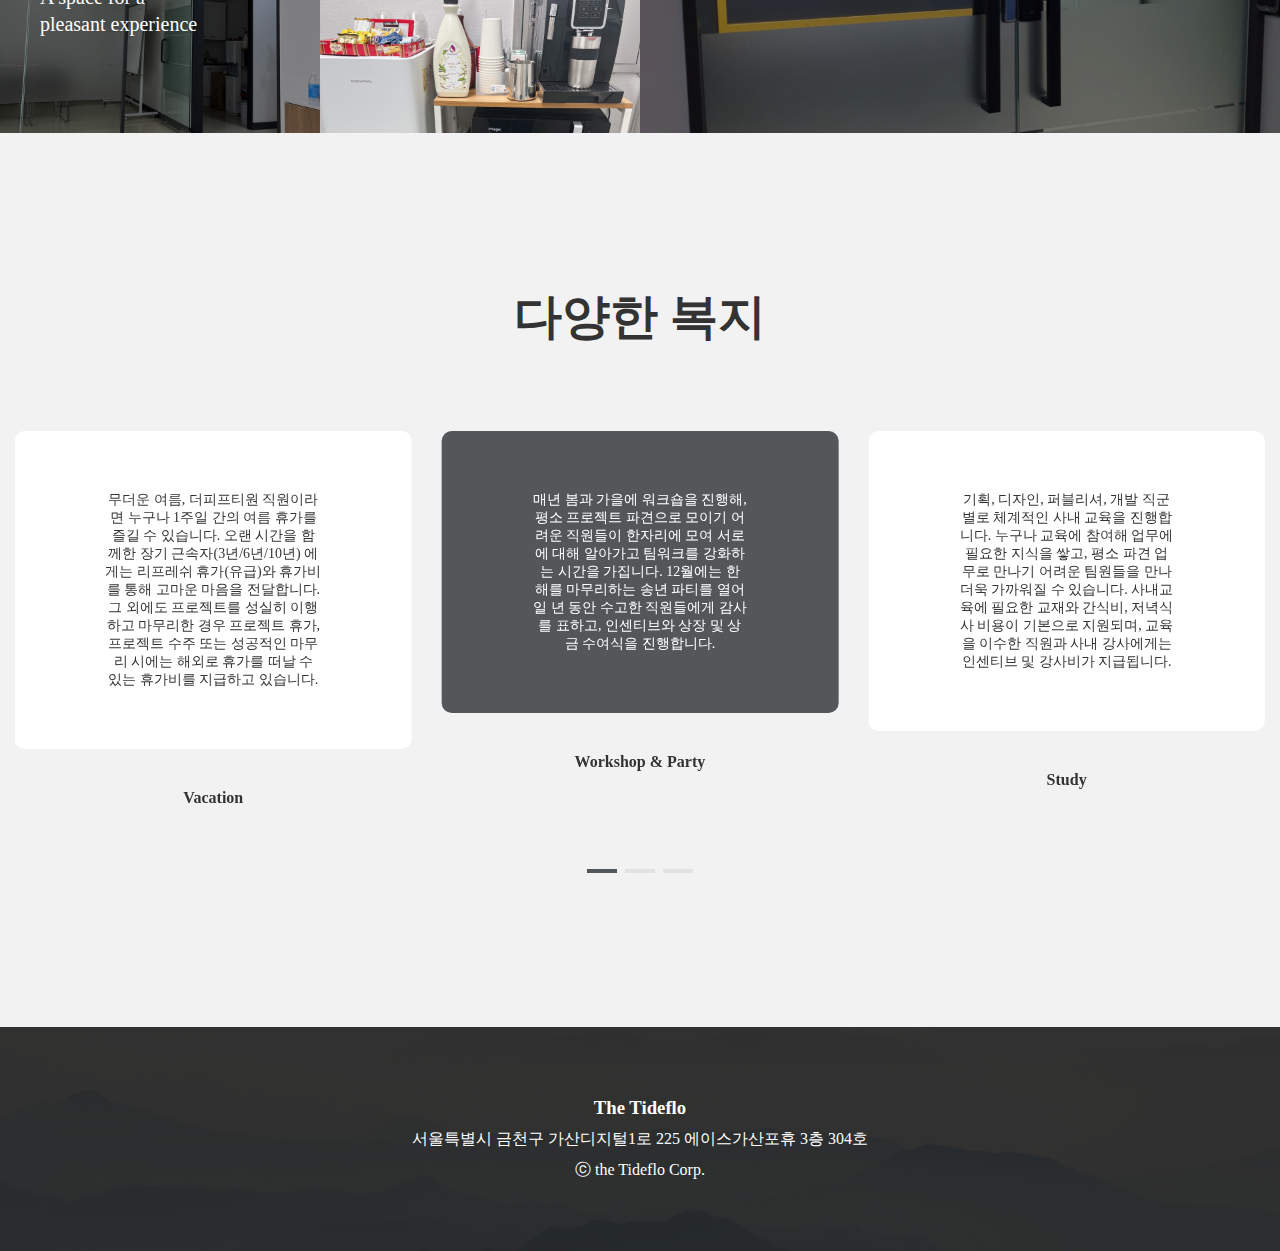
==== commit 2e52693e: "2022-05-18" ====
--- a/culture.html
+++ b/culture.html
@@ -49,6 +49,7 @@
 
     <script src="assets/js/lib/jquery.js"></script>
     <script src="assets/js/layout/header.js"></script>
+    <script src="assets/js/layout/culture.js"></script>
 
 </head>
 
@@ -83,9 +84,9 @@
             </div>
             <div class="culture_visual_txt">
                 <p>
-                    <span>여기, </span><span> 타이드플로가</span> <span>있습니다.</span>
+                    <span>여기, </span><span> 타이드플로가 </span> <span>있습니다.</span>
                 </p>
-                <span>Tideflo</span>
+                <span>타이드플로의 문화</span>
             </div>
         </div>
     </section>
--- a/assets/css/common/common.css
+++ b/assets/css/common/common.css
@@ -11,8 +11,8 @@
 input[type=text], input[type=password] {border:none; height: 40px; font-size: 16px; vertical-align: top; font-family: 'NSG R' !important;}
 textarea {width:100%; border:none; font-size: 16px; font-family: 'NSG R' !important; outline: none; resize: none; line-height: 24px; border-radius: 5px; min-height: 100px;}
 
-a {text-decoration: none; color:#000;}
-a, span {display:inline-block;}
+a {text-decoration: none; color:#000; display: inline-block;}
+a, span{display:inline-block;}
 p {margin:0; padding:0;}
 a, span, p {word-break: break-all;}
 a, button, span, input, ul, li, div {-webkit-tap-highlight-color : transparent; }
--- a/assets/css/scss/layout.css
+++ b/assets/css/scss/layout.css
@@ -250,6 +250,10 @@
   z-index: 100;
 }
 
+footer .footer_wrap .footer_cont {
+  padding: 0 15px;
+}
+
 footer .footer_wrap .footer_cont .footer_desc {
   color: #fff;
   z-index: 10;
--- a/assets/css/scss/culture.css
+++ b/assets/css/scss/culture.css
@@ -37,8 +37,9 @@
 }
 
 section.culture_visual_main .culture_visual_pos .culture_visual_txt p span {
-  font-size: 84px;
+  font-size: 72px;
   font-family: "NSG B";
+  display: inline;
 }
 
 section.culture_visual_main .culture_visual_pos .culture_visual_txt > span {
@@ -48,7 +49,8 @@
 
 @media (min-width: 768px) and (max-width: 1199px) {
   section.culture_visual_main .culture_visual_pos .culture_visual_txt p span {
-    font-size: 72px;
+    display: block;
+    font-size: 48px;
   }
 }
 
@@ -84,8 +86,8 @@
 
 section.culture_con01 .con01_bg .container > div .txt_box h3 {
   font-family: "NSG B";
-  font-size: 56px;
-  line-height: 68px;
+  font-size: 48px;
+  line-height: 60px;
 }
 
 section.culture_con01 .con01_bg .container > div .txt_box p {
@@ -97,6 +99,7 @@
 section.culture_con01 .con01_bg .container > div .img_box img {
   width: 100%;
   height: 100%;
+  display: block;
 }
 
 @media (min-width: 768px) and (max-width: 1199px) {
@@ -126,8 +129,8 @@
   }
   section.culture_con01 .con01_bg .container > div .txt_box h3 {
     font-family: "NSG B";
-    font-size: 51px;
-    line-height: 63px;
+    font-size: 48px;
+    line-height: 60px;
   }
   section.culture_con01 .con01_bg .container > div .img_box {
     margin-top: 80px;
@@ -141,7 +144,7 @@
 
 @media (max-width: 768px) {
   section.culture_con01 .con01_bg {
-    padding: 50px 70px;
+    padding: 50px 0px;
   }
   section.culture_con01 .con01_bg .container > div {
     -webkit-box-orient: vertical;
@@ -150,8 +153,8 @@
             flex-direction: column;
   }
   section.culture_con01 .con01_bg .container > div .txt_box h3 {
-    font-size: 26px;
-    line-height: 32px;
+    font-size: 28px;
+    line-height: 40px;
   }
   section.culture_con01 .con01_bg .container > div .txt_box p {
     padding-top: 20px;
@@ -214,6 +217,54 @@
   width: 50%;
 }
 
+@media (min-width: 768px) and (max-width: 1199px) {
+  section.culture_con02 > div {
+    display: -webkit-box;
+    display: -ms-flexbox;
+    display: flex;
+  }
+  section.culture_con02 > div > div {
+    width: 50%;
+  }
+  section.culture_con02 > div > div > div {
+    position: relative;
+  }
+  section.culture_con02 > div > div > div p {
+    position: absolute;
+    top: 20px;
+    left: 20px;
+    color: #fff;
+    font-size: 20px;
+    font-family: "NSG M";
+    line-height: 27px;
+    z-index: 10;
+  }
+  section.culture_con02 > div > div > div img {
+    width: 100%;
+    display: block;
+  }
+  section.culture_con02 > div > div > div .overlay {
+    position: absolute;
+    top: 0;
+    right: 0;
+    bottom: 0;
+    left: 0;
+    width: 100%;
+    height: 100%;
+    background-color: rgba(0, 0, 0, 0.4);
+  }
+  section.culture_con02 > div .left_box {
+    display: -webkit-box;
+    display: -ms-flexbox;
+    display: flex;
+    -ms-flex-wrap: wrap;
+        flex-wrap: wrap;
+  }
+  section.culture_con02 > div .left_box div {
+    width: 50%;
+  }
+}
+
 @media (max-width: 768px) {
   section.culture_con02 > div {
     display: block;
@@ -242,7 +293,7 @@
 
 .section.culture_con03 .con03_bg h2 {
   font-family: "NSG B";
-  font-size: 56px;
+  font-size: 48px;
   line-height: 68px;
 }
 
@@ -305,6 +356,70 @@
   background: #53575a;
 }
 
+@media (min-width: 768px) and (max-width: 1199px) {
+  .section.culture_con03 {
+    text-align: center;
+    -webkit-box-sizing: border-box;
+            box-sizing: border-box;
+  }
+  .section.culture_con03 .con03_bg {
+    padding: 100px 15px;
+    background-color: rgba(0, 0, 0, 0.05);
+  }
+  .section.culture_con03 .con03_bg h2 {
+    font-family: "NSG B";
+    font-size: 48px;
+    line-height: 68px;
+  }
+  .section.culture_con03 .con03_bg .swiper {
+    margin-top: 80px;
+  }
+  .section.culture_con03 .con03_bg .swiper .swiper-wrapper {
+    height: 100%;
+    padding-bottom: 70px;
+  }
+  .section.culture_con03 .con03_bg .swiper .swiper-wrapper .swiper-slide {
+    background: none;
+    -ms-flex-wrap: wrap;
+        flex-wrap: wrap;
+  }
+  .section.culture_con03 .con03_bg .swiper .swiper-wrapper .swiper-slide .txt_wrap {
+    border-radius: 10px;
+    background: #fff;
+  }
+  .section.culture_con03 .con03_bg .swiper .swiper-wrapper .swiper-slide .txt_wrap .txt_padding {
+    width: 100%;
+    padding: 60px 90px;
+    -webkit-box-sizing: border-box;
+            box-sizing: border-box;
+  }
+  .section.culture_con03 .con03_bg .swiper .swiper-wrapper .swiper-slide .txt_wrap .txt_padding > div p {
+    font-size: 14px;
+    color: #333;
+  }
+  .section.culture_con03 .con03_bg .swiper .swiper-wrapper .swiper-slide h4 {
+    margin-top: 40px;
+  }
+  .section.culture_con03 .con03_bg .swiper .swiper-wrapper .swiper-slide-active .txt_wrap {
+    background-color: #53575A;
+  }
+  .section.culture_con03 .con03_bg .swiper .swiper-wrapper .swiper-slide-active .txt_wrap .txt_padding > div p {
+    color: #fff;
+  }
+  .section.culture_con03 .con03_bg .swiper .swiper-pagination {
+    bottom: 0;
+  }
+  .section.culture_con03 .con03_bg .swiper .swiper-pagination .swiper-pagination-bullet {
+    width: 30px;
+    height: 4px;
+    background: rgba(83, 87, 90, 0.5);
+    border-radius: 0;
+  }
+  .section.culture_con03 .con03_bg .swiper .swiper-pagination .swiper-pagination-bullet-active {
+    background: #53575a;
+  }
+}
+
 @media (max-width: 768px) {
   .section.culture_con03 {
     text-align: center;
@@ -316,7 +431,7 @@
   }
   .section.culture_con03 .con03_bg h2 {
     font-family: "NSG B";
-    font-size: 26px;
+    font-size: 28px;
     line-height: 32px;
   }
   .section.culture_con03 .con03_bg .swiper {
@@ -326,7 +441,7 @@
     padding-bottom: 50px;
   }
   .section.culture_con03 .con03_bg .swiper .swiper-wrapper .swiper-slide .txt_wrap .txt_padding {
-    padding: 60px 80px;
+    padding: 30px 40px;
   }
   .section.culture_con03 .con03_bg .swiper .swiper-wrapper .swiper-slide h4 {
     margin-top: 20px;
